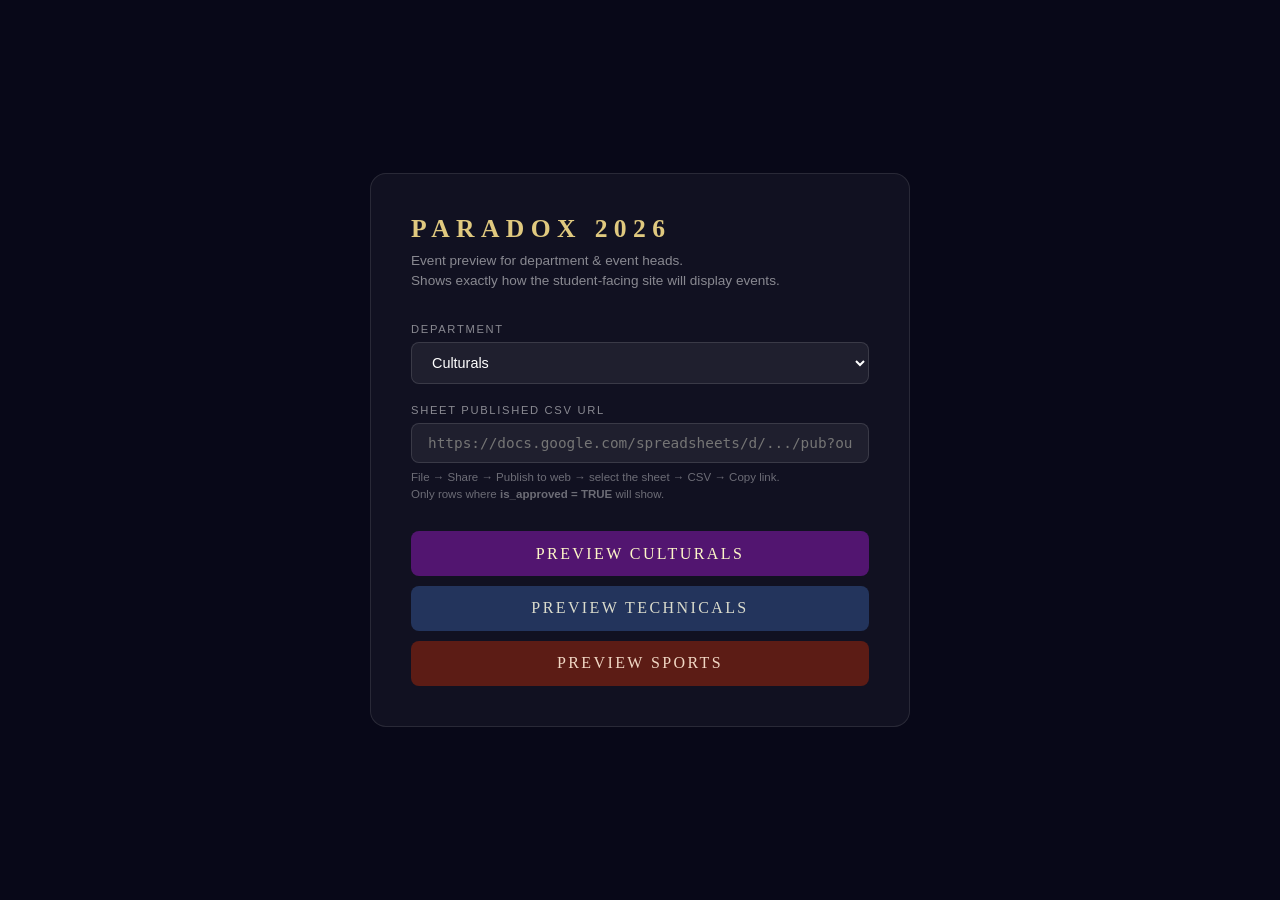
==== events-preview/index.html @ 86075b14 "Add events-preview GitHub Pages tool Static HTML preview for department and event heads to verify ho" ====
<!DOCTYPE html>
<html lang="en">
<head>
  <meta charset="UTF-8" />
  <meta name="viewport" content="width=device-width, initial-scale=1.0" />
  <title>Paradox 2026 — Event Preview</title>
  <style>
    *, *::before, *::after { box-sizing: border-box; margin: 0; padding: 0; }

    body {
      min-height: 100vh;
      display: flex;
      align-items: center;
      justify-content: center;
      padding: 2rem;
      background: #080818;
      color: #fff;
      font-family: Georgia, 'Times New Roman', serif;
    }

    .card {
      background: rgba(255,255,255,0.04);
      border: 1px solid rgba(255,255,255,0.1);
      border-radius: 16px;
      padding: 2.5rem;
      width: 100%;
      max-width: 540px;
    }

    h1 {
      font-size: 1.6rem;
      letter-spacing: 0.25em;
      text-transform: uppercase;
      margin-bottom: 0.4rem;
      color: #e0c97f;
    }

    .subtitle {
      font-family: sans-serif;
      font-size: 0.85rem;
      opacity: 0.5;
      margin-bottom: 2rem;
      line-height: 1.5;
    }

    .field { margin-bottom: 1.25rem; }

    label {
      display: block;
      font-family: sans-serif;
      font-size: 0.7rem;
      text-transform: uppercase;
      letter-spacing: 0.15em;
      opacity: 0.5;
      margin-bottom: 0.4rem;
    }

    select, input {
      width: 100%;
      background: rgba(255,255,255,0.06);
      border: 1px solid rgba(255,255,255,0.12);
      color: #fff;
      padding: 0.7rem 1rem;
      border-radius: 8px;
      font-size: 0.9rem;
      font-family: monospace;
      outline: none;
      transition: border-color 0.2s;
    }
    select { font-family: sans-serif; }
    select option { background: #1a1a2e; color: #fff; }
    select:focus, input:focus { border-color: rgba(255,255,255,0.35); }

    .hint {
      font-family: sans-serif;
      font-size: 0.72rem;
      opacity: 0.38;
      margin-top: 0.35rem;
      line-height: 1.5;
    }

    button {
      width: 100%;
      margin-top: 0.5rem;
      padding: 0.85rem;
      border: none;
      border-radius: 8px;
      font-family: Georgia, serif;
      font-size: 1rem;
      letter-spacing: 0.15em;
      text-transform: uppercase;
      cursor: pointer;
      transition: opacity 0.2s;
    }
    button:hover { opacity: 0.85; }

    #btn-cultural  { background: #521570; color: #fdf7c7; }
    #btn-technical { background: #23345C; color: #dbdccd; }
    #btn-sports    { background: #5C1C15; color: #f1d7c4; }

    .err {
      font-family: sans-serif;
      font-size: 0.8rem;
      color: #f87171;
      margin-top: 0.75rem;
      display: none;
    }
  </style>
</head>
<body>
  <div class="card">
    <h1>Paradox 2026</h1>
    <p class="subtitle">
      Event preview for department &amp; event heads.<br/>
      Shows exactly how the student-facing site will display events.
    </p>

    <div class="field">
      <label>Department</label>
      <select id="dept">
        <option value="cultural">Culturals</option>
        <option value="technicals">Technicals</option>
        <option value="sports">Sports</option>
      </select>
    </div>

    <div class="field">
      <label>Sheet Published CSV URL</label>
      <input id="csv_url" type="text"
        placeholder="https://docs.google.com/spreadsheets/d/.../pub?output=csv" />
      <p class="hint">
        File → Share → Publish to web → select the sheet → CSV → Copy link.<br/>
        Only rows where <strong>is_approved = TRUE</strong> will show.
      </p>
    </div>

    <p class="err" id="err">Please fill in all fields.</p>

    <button id="btn-cultural"  onclick="go('cultural')">Preview Culturals</button>
    <button id="btn-technical" onclick="go('technicals')" style="margin-top:0.6rem;">Preview Technicals</button>
    <button id="btn-sports"    onclick="go('sports')" style="margin-top:0.6rem;">Preview Sports</button>
  </div>

  <script>
    function go(dept) {
      const csv = document.getElementById('csv_url').value.trim();
      const err = document.getElementById('err');
      if (!csv) { err.style.display = 'block'; return; }
      err.style.display = 'none';
      const params = new URLSearchParams({ dept, csv });
      window.location.href = 'preview.html?' + params.toString();
    }
  </script>
</body>
</html>
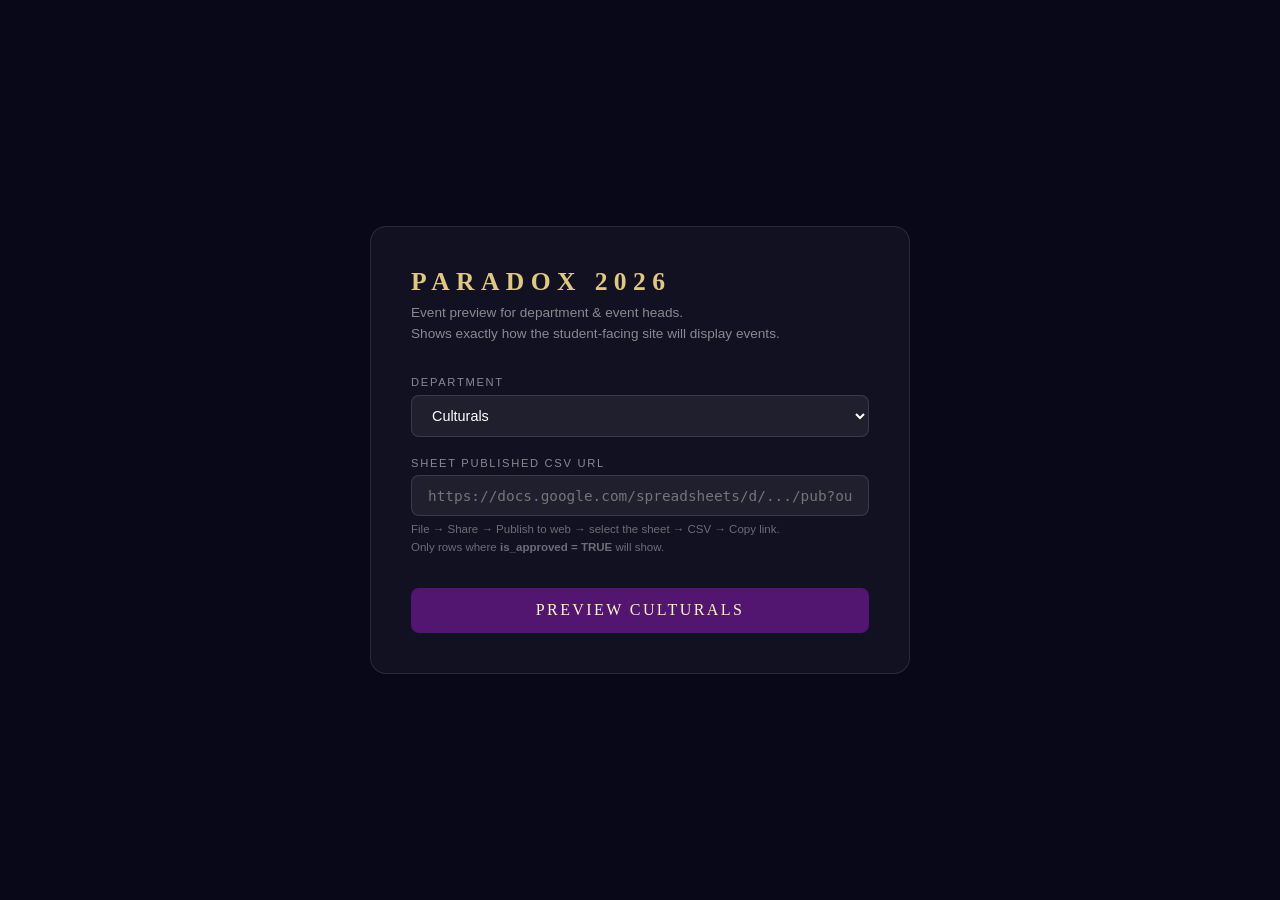
==== commit 246232f9: "Fix index page and event preview selector - Root index.html is now a proper useful-links home page -" ====
--- a/events-preview/index.html
+++ b/events-preview/index.html
@@ -63,11 +63,11 @@
       padding: 0.7rem 1rem;
       border-radius: 8px;
       font-size: 0.9rem;
-      font-family: monospace;
       outline: none;
       transition: border-color 0.2s;
     }
-    select { font-family: sans-serif; }
+    select { font-family: sans-serif; cursor: pointer; }
+    input  { font-family: monospace; }
     select option { background: #1a1a2e; color: #fff; }
     select:focus, input:focus { border-color: rgba(255,255,255,0.35); }
 
@@ -79,9 +79,9 @@
       line-height: 1.5;
     }
 
-    button {
+    #btn-preview {
       width: 100%;
-      margin-top: 0.5rem;
+      margin-top: 0.75rem;
       padding: 0.85rem;
       border: none;
       border-radius: 8px;
@@ -91,18 +91,16 @@
       text-transform: uppercase;
       cursor: pointer;
       transition: opacity 0.2s;
+      background: #521570;
+      color: #fdf7c7;
     }
-    button:hover { opacity: 0.85; }
-
-    #btn-cultural  { background: #521570; color: #fdf7c7; }
-    #btn-technical { background: #23345C; color: #dbdccd; }
-    #btn-sports    { background: #5C1C15; color: #f1d7c4; }
+    #btn-preview:hover { opacity: 0.85; }
 
     .err {
       font-family: sans-serif;
       font-size: 0.8rem;
       color: #f87171;
-      margin-top: 0.75rem;
+      margin-top: 0.6rem;
       display: none;
     }
   </style>
@@ -117,7 +115,7 @@
 
     <div class="field">
       <label>Department</label>
-      <select id="dept">
+      <select id="dept" onchange="updateBtn()">
         <option value="cultural">Culturals</option>
         <option value="technicals">Technicals</option>
         <option value="sports">Sports</option>
@@ -134,21 +132,37 @@
       </p>
     </div>
 
-    <p class="err" id="err">Please fill in all fields.</p>
-
-    <button id="btn-cultural"  onclick="go('cultural')">Preview Culturals</button>
-    <button id="btn-technical" onclick="go('technicals')" style="margin-top:0.6rem;">Preview Technicals</button>
-    <button id="btn-sports"    onclick="go('sports')" style="margin-top:0.6rem;">Preview Sports</button>
+    <p class="err" id="err">Please enter the Sheet CSV URL.</p>
+    <button id="btn-preview" onclick="go()">Preview Culturals</button>
   </div>
 
   <script>
-    function go(dept) {
-      const csv = document.getElementById('csv_url').value.trim();
-      const err = document.getElementById('err');
+    const LABELS = {
+      cultural:   'Preview Culturals',
+      technicals: 'Preview Technicals',
+      sports:     'Preview Sports',
+    };
+    const COLORS = {
+      cultural:   { bg: '#521570', color: '#fdf7c7' },
+      technicals: { bg: '#23345C', color: '#dbdccd' },
+      sports:     { bg: '#5C1C15', color: '#f1d7c4' },
+    };
+
+    function updateBtn() {
+      const dept = document.getElementById('dept').value;
+      const btn  = document.getElementById('btn-preview');
+      btn.textContent = LABELS[dept];
+      btn.style.background = COLORS[dept].bg;
+      btn.style.color = COLORS[dept].color;
+    }
+
+    function go() {
+      const dept = document.getElementById('dept').value;
+      const csv  = document.getElementById('csv_url').value.trim();
+      const err  = document.getElementById('err');
       if (!csv) { err.style.display = 'block'; return; }
       err.style.display = 'none';
-      const params = new URLSearchParams({ dept, csv });
-      window.location.href = 'preview.html?' + params.toString();
+      window.location.href = 'preview.html?' + new URLSearchParams({ dept, csv }).toString();
     }
   </script>
 </body>
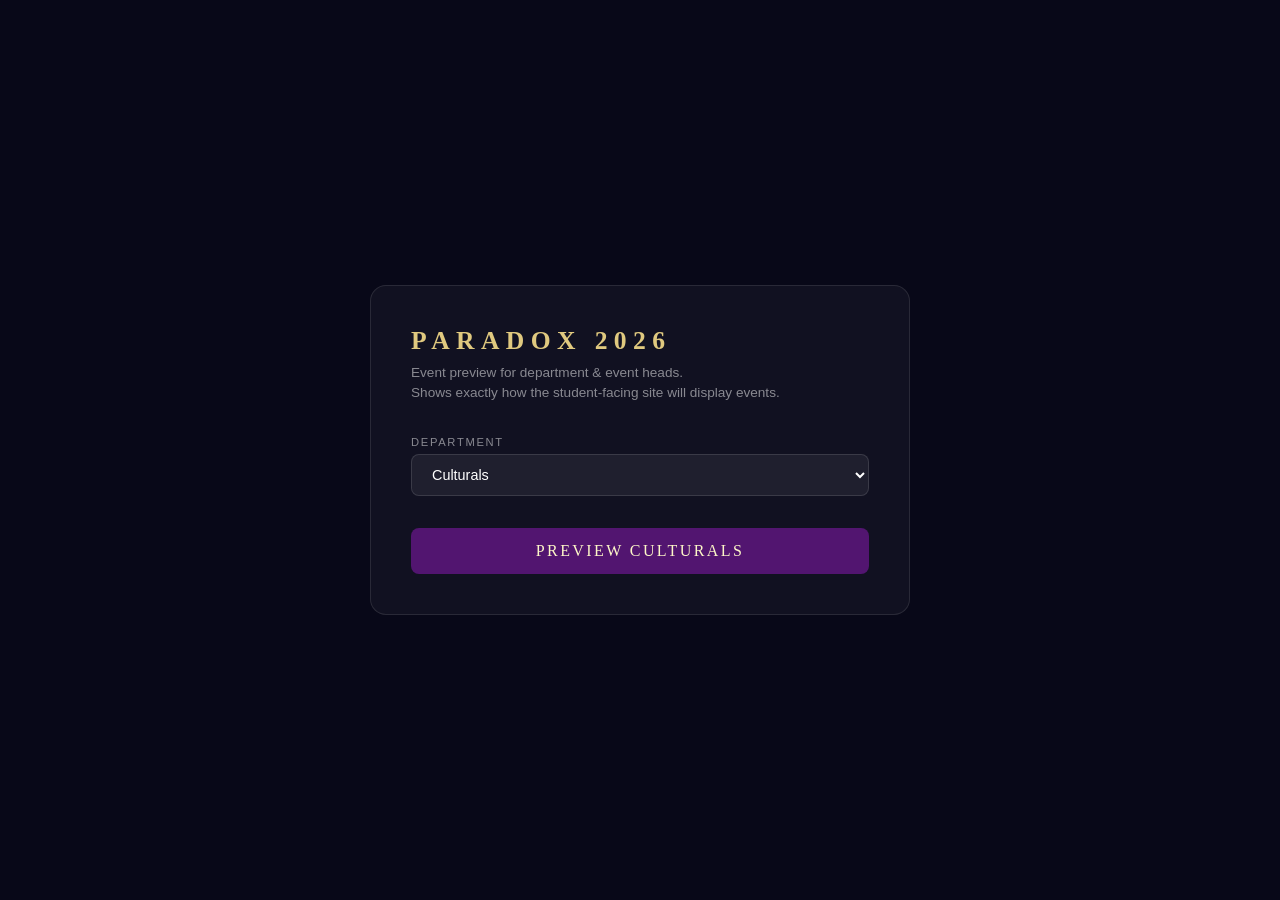
==== commit 2731d335: "Hardcode dept CSV URLs in preview, remove manual input field Co-Authored-By: Claude Sonnet 4.6 <nore" ====
--- a/events-preview/index.html
+++ b/events-preview/index.html
@@ -122,21 +122,18 @@
       </select>
     </div>
 
-    <div class="field">
-      <label>Sheet Published CSV URL</label>
-      <input id="csv_url" type="text"
-        placeholder="https://docs.google.com/spreadsheets/d/.../pub?output=csv" />
-      <p class="hint">
-        File → Share → Publish to web → select the sheet → CSV → Copy link.<br/>
-        Only rows where <strong>is_approved = TRUE</strong> will show.
-      </p>
-    </div>
-
-    <p class="err" id="err">Please enter the Sheet CSV URL.</p>
+    <p class="err" id="err">CSV URL not configured for this department yet.</p>
     <button id="btn-preview" onclick="go()">Preview Culturals</button>
   </div>
 
   <script>
+    // ── Paste the published CSV URLs here once each dept Sheet is set up ──
+    const SHEET_CSVS = {
+      cultural:   '',   // TODO: paste Culturals sheet CSV URL
+      technicals: '',   // TODO: paste Technicals sheet CSV URL
+      sports:     '',   // TODO: paste Sports sheet CSV URL
+    };
+
     const LABELS = {
       cultural:   'Preview Culturals',
       technicals: 'Preview Technicals',
@@ -158,7 +155,7 @@
 
     function go() {
       const dept = document.getElementById('dept').value;
-      const csv  = document.getElementById('csv_url').value.trim();
+      const csv  = SHEET_CSVS[dept];
       const err  = document.getElementById('err');
       if (!csv) { err.style.display = 'block'; return; }
       err.style.display = 'none';
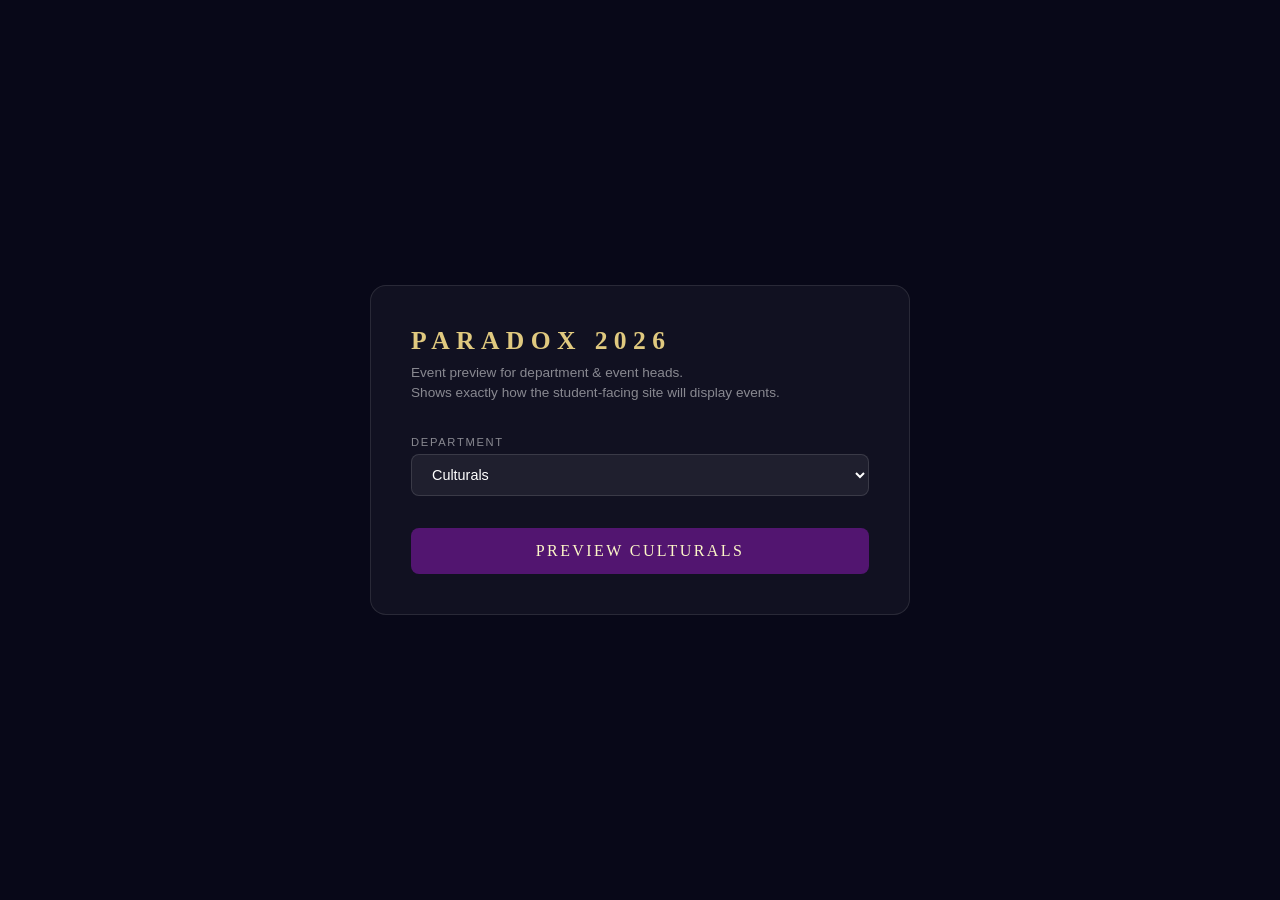
==== commit f1b2f480: "Refactor events-preview: extract shared.js + styles.css - Add shared.js: THEMES, SHEET_CSVS, DEPT_LA" ====
--- a/events-preview/index.html
+++ b/events-preview/index.html
@@ -4,117 +4,18 @@
   <meta charset="UTF-8" />
   <meta name="viewport" content="width=device-width, initial-scale=1.0" />
   <title>Paradox 2026 — Event Preview</title>
-  <style>
-    *, *::before, *::after { box-sizing: border-box; margin: 0; padding: 0; }
-
-    body {
-      min-height: 100vh;
-      display: flex;
-      align-items: center;
-      justify-content: center;
-      padding: 2rem;
-      background: #080818;
-      color: #fff;
-      font-family: Georgia, 'Times New Roman', serif;
-    }
-
-    .card {
-      background: rgba(255,255,255,0.04);
-      border: 1px solid rgba(255,255,255,0.1);
-      border-radius: 16px;
-      padding: 2.5rem;
-      width: 100%;
-      max-width: 540px;
-    }
-
-    h1 {
-      font-size: 1.6rem;
-      letter-spacing: 0.25em;
-      text-transform: uppercase;
-      margin-bottom: 0.4rem;
-      color: #e0c97f;
-    }
-
-    .subtitle {
-      font-family: sans-serif;
-      font-size: 0.85rem;
-      opacity: 0.5;
-      margin-bottom: 2rem;
-      line-height: 1.5;
-    }
-
-    .field { margin-bottom: 1.25rem; }
-
-    label {
-      display: block;
-      font-family: sans-serif;
-      font-size: 0.7rem;
-      text-transform: uppercase;
-      letter-spacing: 0.15em;
-      opacity: 0.5;
-      margin-bottom: 0.4rem;
-    }
-
-    select, input {
-      width: 100%;
-      background: rgba(255,255,255,0.06);
-      border: 1px solid rgba(255,255,255,0.12);
-      color: #fff;
-      padding: 0.7rem 1rem;
-      border-radius: 8px;
-      font-size: 0.9rem;
-      outline: none;
-      transition: border-color 0.2s;
-    }
-    select { font-family: sans-serif; cursor: pointer; }
-    input  { font-family: monospace; }
-    select option { background: #1a1a2e; color: #fff; }
-    select:focus, input:focus { border-color: rgba(255,255,255,0.35); }
-
-    .hint {
-      font-family: sans-serif;
-      font-size: 0.72rem;
-      opacity: 0.38;
-      margin-top: 0.35rem;
-      line-height: 1.5;
-    }
-
-    #btn-preview {
-      width: 100%;
-      margin-top: 0.75rem;
-      padding: 0.85rem;
-      border: none;
-      border-radius: 8px;
-      font-family: Georgia, serif;
-      font-size: 1rem;
-      letter-spacing: 0.15em;
-      text-transform: uppercase;
-      cursor: pointer;
-      transition: opacity 0.2s;
-      background: #521570;
-      color: #fdf7c7;
-    }
-    #btn-preview:hover { opacity: 0.85; }
-
-    .err {
-      font-family: sans-serif;
-      font-size: 0.8rem;
-      color: #f87171;
-      margin-top: 0.6rem;
-      display: none;
-    }
-  </style>
+  <link rel="stylesheet" href="styles.css" />
 </head>
-<body>
-  <div class="card">
+<body class="index-body">
+  <div class="index-card">
     <h1>Paradox 2026</h1>
-    <p class="subtitle">
-      Event preview for department &amp; event heads.<br/>
+    <p class="index-subtitle">
+      Event preview for department &amp; event heads.<br />
       Shows exactly how the student-facing site will display events.
     </p>
 
     <div class="field">
-      <label>Department</label>
+      <label for="dept">Department</label>
       <select id="dept" onchange="updateBtn()">
         <option value="cultural">Culturals</option>
         <option value="technicals">Technicals</option>
@@ -122,35 +23,21 @@
       </select>
     </div>
 
-    <p class="err" id="err">CSV URL not configured for this department yet.</p>
+    <p class="index-err" id="err">CSV URL not configured for this department yet.</p>
     <button id="btn-preview" onclick="go()">Preview Culturals</button>
   </div>
 
+  <script src="shared.js"></script>
   <script>
-    // ── Paste the published CSV URLs here once each dept Sheet is set up ──
-    const SHEET_CSVS = {
-      cultural:   '',   // TODO: paste Culturals sheet CSV URL
-      technicals: '',   // TODO: paste Technicals sheet CSV URL
-      sports:     '',   // TODO: paste Sports sheet CSV URL
-    };
-
-    const LABELS = {
-      cultural:   'Preview Culturals',
-      technicals: 'Preview Technicals',
-      sports:     'Preview Sports',
-    };
-    const COLORS = {
-      cultural:   { bg: '#521570', color: '#fdf7c7' },
-      technicals: { bg: '#23345C', color: '#dbdccd' },
-      sports:     { bg: '#5C1C15', color: '#f1d7c4' },
-    };
+    // Seed the button with the default (cultural) theme vars so the
+    // CSS-var-driven button colour is correct before any interaction.
+    applyTheme('cultural');
 
     function updateBtn() {
       const dept = document.getElementById('dept').value;
-      const btn  = document.getElementById('btn-preview');
-      btn.textContent = LABELS[dept];
-      btn.style.background = COLORS[dept].bg;
-      btn.style.color = COLORS[dept].color;
+      applyTheme(dept);
+      document.getElementById('btn-preview').textContent =
+        'Preview ' + { cultural: 'Culturals', technicals: 'Technicals', sports: 'Sports' }[dept];
     }
 
     function go() {
--- a/events-preview/styles.css
+++ b/events-preview/styles.css
@@ -0,0 +1,687 @@
+/*
+ * styles.css — Paradox 2026 Event Preview
+ *
+ * CSS custom properties for department theming.
+ * shared.js sets these on :root via applyTheme(dept).
+ *
+ * --color-header-bg   : coloured header strip / card header background
+ * --color-content-bg  : main content area background
+ * --color-text        : primary text colour on the content area
+ * --color-btn-bg      : primary button background
+ * --color-btn-text    : primary button text colour
+ * --color-header-text : text colour on the coloured header strip
+ * --color-card-bg     : event card background (grid page)
+ * --color-card-border : event card border colour (grid page)
+ *
+ * Defaults below match the "cultural" department so the page is
+ * never unstyled even before JS runs.
+ */
+
+:root {
+  --color-header-bg:   #521570;
+  --color-content-bg:  #FFFCDE;
+  --color-text:        #3F0A58;
+  --color-btn-bg:      #3F0A58;
+  --color-btn-text:    #FCF7C7;
+  --color-header-text: #FCF7C7;
+  --color-card-bg:     #7B3FA8;
+  --color-card-border: #34044C;
+}
+
+/* ── Reset ─────────────────────────────────────────────────────── */
+
+*, *::before, *::after {
+  box-sizing: border-box;
+  margin: 0;
+  padding: 0;
+}
+
+/* ── Background layer (shared by preview + event pages) ─────────── */
+
+#bg {
+  position: fixed;
+  inset: 0;
+  z-index: 0;
+}
+
+#bg-gradient {
+  position: absolute;
+  inset: 0;
+  /* gradient is set by applyTheme() at runtime */
+  background: linear-gradient(180deg, #1C0034 0%, #270A55 100%);
+}
+
+/* ── Top bar (back button + preview badge) ───────────────────────── */
+
+.top-bar {
+  position: fixed;
+  top: 2rem;
+  left: 1.5rem;
+  right: 1.5rem;
+  z-index: 30;
+  display: flex;
+  align-items: center;
+  justify-content: space-between;
+}
+
+.back-btn {
+  font-family: sans-serif;
+  font-size: 0.75rem;
+  text-transform: uppercase;
+  letter-spacing: 0.15em;
+  opacity: 0.7;
+  text-decoration: none;
+  color: #fff;
+  background: rgba(255, 255, 255, 0.08);
+  border: 1px solid rgba(255, 255, 255, 0.15);
+  padding: 0.4rem 0.9rem;
+  border-radius: 999px;
+  transition: opacity 0.2s;
+}
+.back-btn:hover { opacity: 1; }
+
+.preview-badge {
+  font-family: sans-serif;
+  font-size: 0.7rem;
+  text-transform: uppercase;
+  letter-spacing: 0.15em;
+  background: rgba(255, 200, 0, 0.15);
+  border: 1px solid rgba(255, 200, 0, 0.3);
+  color: #fcd34d;
+  padding: 0.35rem 0.8rem;
+  border-radius: 999px;
+}
+
+/* ── Loading spinner ─────────────────────────────────────────────── */
+
+.spinner {
+  width: 40px;
+  height: 40px;
+  border: 3px solid rgba(255, 255, 255, 0.15);
+  border-top-color: #fff;
+  border-radius: 50%;
+  animation: spin 0.8s linear infinite;
+}
+
+@keyframes spin { to { transform: rotate(360deg); } }
+
+/* ═══════════════════════════════════════════════════════════════════
+   INDEX PAGE  (index.html)
+   ═══════════════════════════════════════════════════════════════════ */
+
+.index-body {
+  min-height: 100vh;
+  display: flex;
+  align-items: center;
+  justify-content: center;
+  padding: 2rem;
+  background: #080818;
+  color: #fff;
+  font-family: Georgia, 'Times New Roman', serif;
+}
+
+.index-card {
+  background: rgba(255, 255, 255, 0.04);
+  border: 1px solid rgba(255, 255, 255, 0.1);
+  border-radius: 16px;
+  padding: 2.5rem;
+  width: 100%;
+  max-width: 540px;
+}
+
+.index-card h1 {
+  font-size: 1.6rem;
+  letter-spacing: 0.25em;
+  text-transform: uppercase;
+  margin-bottom: 0.4rem;
+  color: #e0c97f;
+}
+
+.index-subtitle {
+  font-family: sans-serif;
+  font-size: 0.85rem;
+  opacity: 0.5;
+  margin-bottom: 2rem;
+  line-height: 1.5;
+}
+
+.field { margin-bottom: 1.25rem; }
+
+.field label {
+  display: block;
+  font-family: sans-serif;
+  font-size: 0.7rem;
+  text-transform: uppercase;
+  letter-spacing: 0.15em;
+  opacity: 0.5;
+  margin-bottom: 0.4rem;
+}
+
+.field select,
+.field input {
+  width: 100%;
+  background: rgba(255, 255, 255, 0.06);
+  border: 1px solid rgba(255, 255, 255, 0.12);
+  color: #fff;
+  padding: 0.7rem 1rem;
+  border-radius: 8px;
+  font-size: 0.9rem;
+  outline: none;
+  transition: border-color 0.2s;
+}
+.field select { font-family: sans-serif; cursor: pointer; }
+.field select option { background: #1a1a2e; color: #fff; }
+.field select:focus,
+.field input:focus { border-color: rgba(255, 255, 255, 0.35); }
+
+.field .hint {
+  font-family: sans-serif;
+  font-size: 0.72rem;
+  opacity: 0.38;
+  margin-top: 0.35rem;
+  line-height: 1.5;
+}
+
+/* Preview button — background/colour set via CSS vars updated by JS */
+#btn-preview {
+  width: 100%;
+  margin-top: 0.75rem;
+  padding: 0.85rem;
+  border: none;
+  border-radius: 8px;
+  font-family: Georgia, serif;
+  font-size: 1rem;
+  letter-spacing: 0.15em;
+  text-transform: uppercase;
+  cursor: pointer;
+  transition: opacity 0.2s, background 0.3s, color 0.3s;
+  background: var(--color-header-bg);
+  color: var(--color-header-text);
+}
+#btn-preview:hover { opacity: 0.85; }
+
+.index-err {
+  font-family: sans-serif;
+  font-size: 0.8rem;
+  color: #f87171;
+  margin-top: 0.6rem;
+  display: none;
+}
+
+/* ═══════════════════════════════════════════════════════════════════
+   PREVIEW PAGE  (preview.html)
+   ═══════════════════════════════════════════════════════════════════ */
+
+.preview-body {
+  min-height: 100vh;
+  color: #fff;
+  font-family: Georgia, 'Times New Roman', serif;
+  overflow-x: hidden;
+  position: relative;
+}
+
+/* top-bar on preview.html is absolute (not fixed) so it scrolls */
+.preview-body .top-bar {
+  position: absolute;
+  top: 3rem;
+}
+
+.preview-content {
+  position: relative;
+  z-index: 10;
+  display: flex;
+  flex-direction: column;
+  align-items: center;
+  min-height: 100vh;
+  padding: 10rem 1.5rem 5rem;
+}
+
+.preview-content h1 {
+  font-size: clamp(2.5rem, 8vw, 6rem);
+  letter-spacing: 0.3em;
+  text-transform: uppercase;
+  margin-bottom: 3rem;
+  text-align: center;
+}
+
+/* ── Event grid ── */
+
+.events-grid {
+  display: grid;
+  grid-template-columns: repeat(2, 1fr);
+  gap: 1rem;
+  width: 100%;
+  max-width: 64rem;
+}
+
+@media (min-width: 768px) {
+  .events-grid { grid-template-columns: repeat(4, 1fr); gap: 2rem; }
+}
+
+/* ── Event card (grid page) ── */
+
+.event-card-link {
+  border-radius: 20px;
+  padding: 6px;
+  cursor: pointer;
+  transition: transform 0.25s, box-shadow 0.25s;
+  text-decoration: none;
+  display: block;
+  background: var(--color-card-bg);
+}
+.event-card-link:hover { transform: scale(1.03) translateY(-5px); }
+
+.event-card-inner {
+  aspect-ratio: 4 / 5;
+  width: 100%;
+  border-radius: 15px;
+  border: 1px solid var(--color-card-border);
+  overflow: hidden;
+  display: flex;
+  align-items: center;
+  justify-content: center;
+  background: rgba(255, 255, 255, 0.05);
+  transition: background 0.3s;
+}
+.event-card-link:hover .event-card-inner { background: rgba(255, 255, 255, 0.10); }
+
+.event-card-inner img {
+  width: 100%;
+  height: 100%;
+  object-fit: cover;
+}
+
+.placeholder-text {
+  font-family: sans-serif;
+  font-size: 0.7rem;
+  letter-spacing: 0.1em;
+  text-transform: uppercase;
+  color: rgba(255, 255, 255, 0.3);
+  text-align: center;
+  padding: 0 0.5rem;
+}
+
+/* ── State panels (loading / coming soon / error) ── */
+
+.state-panel {
+  display: flex;
+  flex-direction: column;
+  align-items: center;
+  justify-content: center;
+  padding: 5rem 0;
+  text-align: center;
+  width: 100%;
+  gap: 1rem;
+}
+
+.state-panel .spinner { margin: 0; }
+
+.state-loading-text {
+  font-family: sans-serif;
+  opacity: 0.5;
+  font-size: 0.9rem;
+}
+
+.coming-soon {
+  font-size: clamp(2rem, 6vw, 4rem);
+  letter-spacing: 0.3em;
+  text-transform: uppercase;
+  opacity: 0.5;
+}
+
+.coming-soon-sub {
+  font-family: sans-serif;
+  font-size: 1rem;
+  opacity: 0.35;
+  text-transform: uppercase;
+  letter-spacing: 0.1em;
+}
+
+.err-msg {
+  font-family: sans-serif;
+  color: #f87171;
+  font-size: 1rem;
+  opacity: 0.8;
+}
+
+/* ═══════════════════════════════════════════════════════════════════
+   EVENT DETAIL PAGE  (event.html)
+   ═══════════════════════════════════════════════════════════════════ */
+
+.event-body {
+  min-height: 100vh;
+  color: #fff;
+  font-family: Georgia, 'Times New Roman', serif;
+  position: relative;
+}
+
+.event-page {
+  position: relative;
+  z-index: 10;
+  min-height: 100vh;
+  display: flex;
+  align-items: center;
+  justify-content: center;
+  padding: 7rem 1.5rem 3rem;
+}
+
+/* ── Main card ── */
+
+.event-card {
+  width: 92%;
+  max-width: 72rem;
+  margin-top: 2rem;
+  position: relative;
+}
+
+.card-body {
+  display: flex;
+  flex-direction: column;
+  box-shadow: 0 25px 50px rgba(0, 0, 0, 0.4);
+  overflow: visible;
+}
+
+.card-header {
+  height: 5rem;
+  display: flex;
+  align-items: center;
+  padding: 0 2rem;
+  background: var(--color-header-bg);
+  color: var(--color-header-text);
+}
+
+.card-header span {
+  font-size: 1.5rem;
+  letter-spacing: 0.25em;
+  text-transform: uppercase;
+}
+
+.card-content {
+  position: relative;
+  min-height: 560px;
+  padding: 2.5rem 2rem;
+  background: var(--color-content-bg);
+  color: var(--color-text);
+}
+
+@media (min-width: 768px) {
+  .card-header { padding: 0 4rem; height: 6rem; }
+  .card-header span { font-size: 2rem; }
+  .card-content { padding: 4rem; }
+}
+
+/* ── Poster (absolute top-right) ── */
+
+.poster-wrap {
+  position: absolute;
+  top: 0;
+  right: 1rem;
+  width: 38%;
+  max-width: 280px;
+  transform: translateY(-20%);
+  z-index: 20;
+}
+
+@media (min-width: 768px) {
+  .poster-wrap { right: 2rem; width: 30%; transform: translateY(-12%); }
+}
+
+.poster-frame {
+  position: relative;
+  width: 100%;
+  aspect-ratio: 4 / 5;
+  background: rgba(255, 255, 255, 0.1);
+  border: 1px solid rgba(255, 255, 255, 0.2);
+  overflow: hidden;
+}
+
+.poster-frame img {
+  width: 100%;
+  height: 100%;
+  object-fit: cover;
+}
+
+.poster-placeholder {
+  display: block;
+  color: rgba(0, 0, 0, 0.2);
+  font-family: sans-serif;
+  font-size: 0.7rem;
+  text-transform: uppercase;
+  padding: 1rem;
+  text-align: center;
+}
+
+/* ── Left column (doesn't overlap poster) ── */
+
+.event-inner { max-width: 62%; }
+
+@media (max-width: 600px) { .event-inner { max-width: 58%; } }
+
+.event-name {
+  font-size: clamp(1.6rem, 4vw, 4rem);
+  line-height: 0.95;
+  text-transform: uppercase;
+  letter-spacing: -0.02em;
+  margin-bottom: 1.5rem;
+}
+
+.btn-row {
+  display: flex;
+  flex-wrap: wrap;
+  gap: 1rem;
+  margin-bottom: 2rem;
+}
+
+.btn-primary {
+  padding: 0.5rem 1.2rem;
+  border: none;
+  border-radius: 6px;
+  font-family: Georgia, serif;
+  font-size: 0.95rem;
+  letter-spacing: 0.1em;
+  text-transform: uppercase;
+  cursor: pointer;
+  display: flex;
+  align-items: center;
+  gap: 0.5rem;
+  background: var(--color-btn-bg);
+  color: var(--color-btn-text);
+}
+
+.btn-outline {
+  padding: 0.5rem 1.2rem;
+  border-radius: 6px;
+  border: 2px solid var(--color-btn-bg);
+  font-family: Georgia, serif;
+  background: transparent;
+  font-size: 0.95rem;
+  letter-spacing: 0.1em;
+  text-transform: uppercase;
+  cursor: pointer;
+  display: flex;
+  align-items: center;
+  gap: 0.5rem;
+  text-decoration: none;
+  color: var(--color-text);
+}
+
+/* ── Meta grid ── */
+
+.meta-grid {
+  display: grid;
+  grid-template-columns: 1fr 1fr;
+  gap: 0.25rem 2rem;
+  font-family: sans-serif;
+  font-size: 0.85rem;
+  margin-bottom: 2rem;
+}
+
+.meta-item { display: flex; gap: 0.5rem; }
+
+.meta-label {
+  font-weight: bold;
+  opacity: 0.4;
+  text-transform: uppercase;
+  font-size: 0.7rem;
+  min-width: 80px;
+  align-self: center;
+  color: var(--color-text);
+}
+
+/* ── Divider ── */
+
+.divider {
+  width: 100%;
+  height: 2px;
+  opacity: 0.2;
+  margin: 1.5rem 0;
+  background: var(--color-text);
+}
+
+/* ── Sections ── */
+
+.section { margin-bottom: 2.5rem; }
+
+.section-title {
+  font-size: 1.5rem;
+  margin-bottom: 1rem;
+}
+
+.description p {
+  font-family: sans-serif;
+  font-size: 0.95rem;
+  line-height: 1.7;
+  opacity: 0.85;
+  margin-bottom: 0.75rem;
+}
+
+/* ── Prizes ── */
+
+.prizes {
+  display: grid;
+  grid-template-columns: repeat(3, 1fr);
+  gap: 1rem;
+  font-family: sans-serif;
+}
+
+.prize-card {
+  padding: 1rem;
+  border-radius: 8px;
+  border: 2px solid;
+  border-color: color-mix(in srgb, var(--color-text) 13%, transparent);
+}
+
+.prize-label {
+  font-size: 0.65rem;
+  text-transform: uppercase;
+  letter-spacing: 0.15em;
+  opacity: 0.4;
+  font-weight: bold;
+  margin-bottom: 0.25rem;
+}
+
+.prize-amount {
+  font-size: 1.5rem;
+  font-family: Georgia, serif;
+}
+
+/* ── Rounds ── */
+
+.rounds {
+  display: flex;
+  flex-direction: column;
+  gap: 1rem;
+}
+
+.round-item {
+  padding-left: 2rem;
+  border-left: 2px solid;
+  border-color: color-mix(in srgb, var(--color-text) 20%, transparent);
+  padding-top: 0.5rem;
+  padding-bottom: 0.5rem;
+  position: relative;
+}
+
+.round-dot {
+  position: absolute;
+  left: -9px;
+  top: 1rem;
+  width: 16px;
+  height: 16px;
+  border-radius: 50%;
+  border: 2px solid var(--color-text);
+  background: #fff;
+}
+
+.round-name { font-size: 1.1rem; margin-bottom: 0.25rem; }
+
+.round-meta {
+  font-family: sans-serif;
+  font-size: 0.8rem;
+  opacity: 0.6;
+  margin-bottom: 0.5rem;
+}
+
+.round-desc {
+  font-family: sans-serif;
+  font-size: 0.85rem;
+  opacity: 0.85;
+  line-height: 1.5;
+}
+
+/* ── FAQs ── */
+
+.faqs {
+  display: flex;
+  flex-direction: column;
+  gap: 0.5rem;
+}
+
+.faq-item {
+  border: 2px solid;
+  border-color: color-mix(in srgb, var(--color-text) 7%, transparent);
+  border-radius: 12px;
+  overflow: hidden;
+}
+
+.faq-q {
+  width: 100%;
+  display: flex;
+  justify-content: space-between;
+  align-items: center;
+  padding: 1rem;
+  text-align: left;
+  background: transparent;
+  border: none;
+  font-family: sans-serif;
+  font-size: 0.95rem;
+  font-weight: bold;
+  cursor: pointer;
+  color: var(--color-text);
+}
+
+.faq-a {
+  font-family: sans-serif;
+  font-size: 0.85rem;
+  opacity: 0.7;
+  padding: 0 1rem 1rem;
+  line-height: 1.6;
+  display: none;
+  color: var(--color-text);
+}
+
+.faq-a.open { display: block; }
+
+/* ── Spinner / error on event page ── */
+
+.event-spinner {
+  margin: 4rem auto;
+  display: block;
+}
+
+.event-err {
+  font-family: sans-serif;
+  color: #f87171;
+  text-align: center;
+  padding: 4rem;
+}
